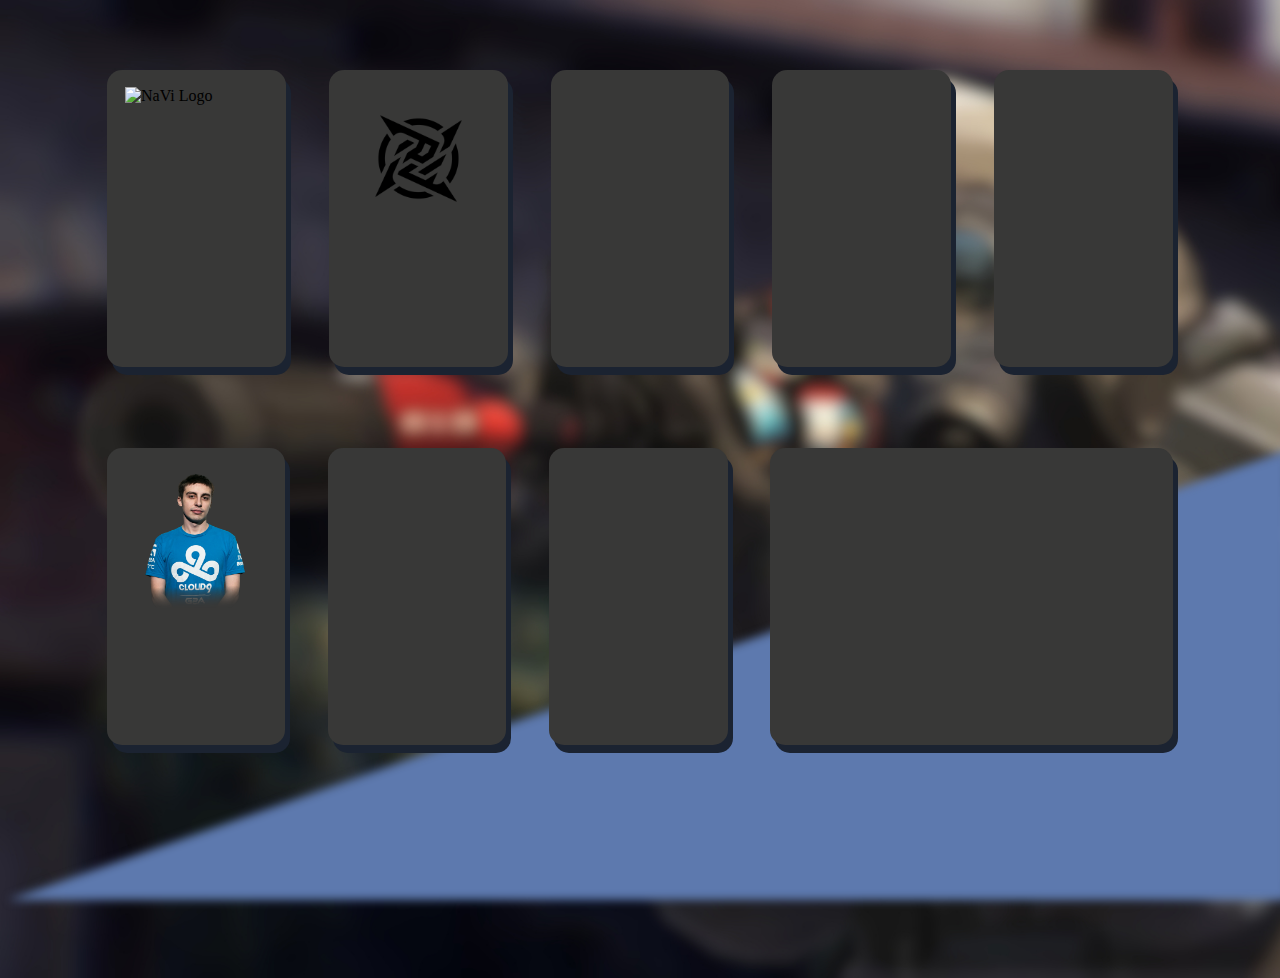
==== index.html @ 6daddcbb "Flashcard ninjas" ====
<!DOCTYPE html>
<html lang="en">
<head>
    <meta charset="UTF-8">
    <meta http-equiv="X-UA-Compatible" content="IE=edge">
    <meta name="viewport" content="width=device-width, initial-scale=1.0">
    <title>Index</title>
    <link rel='stylesheet' href='CSS/index.css' type='text/css'>
</head>
<body>
    <div class='flashcard-container'>
        <div class='flashcard'>
            <img class='flashcard-img' src='../Images/navilogo.png' alt='NaVi Logo'>

            <p class='flashcard-text'>
                Lorem ipsum blah blah dette er gøy men også kjedelig haha
                du er kul jeg er en fugl hahahaha wallah quran du er en 
                slan, wahdaudhaa dasida asid.
            </p>
        </div>
        <div class='flashcard'>
            <img class='flashcard-img' src='images/ninjas.png' alt='Ninjas in Pyjamas'>

            <p class='flashcard-text'>
                Ninjas in Pyjamas (NIP) is a professional esports organisation 
                based in Sweden that is best known for its Counter-Strike teams.
            </p>
        </div>
        <div class='flashcard'>

        </div>
        <div class='flashcard'>
       
        </div>
        <div class='flashcard'>

        </div>
    <div class='row-2'>
        <div class='flashcard'>
            <img class='flashcard-img' src='images/shroud-gradient.png' alt='Shroud'>
            <p class='flashcard-text'>
                Nicknamed 'King of Reddit', Shroud was know for his
            flashy plays and his clutch moments. Shroud has one Champions
            title. 
            </p>
        </div>
        <div class='flashcard'>

        </div>
        <div class='flashcard'>

        </div>

        <div class='flashcard-extended'>

        </div>
    </div>
    </div>
<div id='diagonal-box'></div>
</body>
</html>
---- CSS/index.css ----
body {
	overflow: hidden;
	min-height: 100vh;
	background-image: url(../images/index-cover-standing-shooter-blurred.jpg); 
	background-size: cover;
	background-repeat: no-repeat;
}

.flashcard-container {
	/*
	border: 2px solid red;
	*/
	display: flex;
	justify-content: space-evenly;
	margin: auto;
	margin-top: 5.5%;
	height: 75vh;
	width: 90vw;

}

.flashcard {
	z-index: 1;
	background: #383837;
	position: relative;
	height: 44%;
	width: 15.5%;
	border-radius: 15px;
	box-shadow: 5px 8px #1B2331;
}

.flashcard-img {
	transition: all 1s;
	width: 80%;
	display: block;
	position: absolute;
	left: 0;
	right: 0;
	margin-left: auto;
	margin-right: auto;
	padding-top: 10%;
}

.flashcard:hover  {
	transition: all 1s;
	transform: translateY(-5px);
}

.flashcard:hover > img.flashcard-img {
	transition-delay: 2s;
	transition: all 0.8s ease-in-out;
	transform: translateY(-5px);
	opacity: 0;
}

.flashcard-extended {
	background: #383837;
	position: relative;
	height: 44%;
	width: 35%;
	border-radius: 15px;
	box-shadow: 5px 8px #1B2331;
}

.flashcard-extended:hover {
	transition: all 1s;
	transform: translateY(-5px);
}

.row-2 {
	/*
	border: 2px solid blue;
	*/
	position: absolute;
	display: flex;
	justify-content: space-evenly;
	align-items: flex-end;
	width: 90vw;
	height: 75vh;
}

.flashcard-text {
	transition: all 1s ease-in-out;
	color: transparent;
	text-align: center;
	margin: 15px;
	padding-bottom: 15px;
	font-size: 1.2rem;
	font-family: 'CounterStrikeFont';
	font-weight: 0.5;
}

.flashcard:hover > .flashcard-text {
	color: white;
	transform: positionY(0px)
	z-index: 10;
}

#diagonal-box {
	 filter: blur(5px);
	 z-index: -1;
	 position: absolute;
	 bottom:0px;
   width: 0;
   height: 0;
   border-bottom: 50vh solid #5d79ae;
   border-left: 100vw solid transparent;
}

@font-face {
	font-family: 'corbelBold';
	src: url('../Fonts/corbelb.ttf')	
}


@font-face {
	font-family: 'CounterStrikeFont';
	src: url('../Fonts/cs_regular.ttf')

}
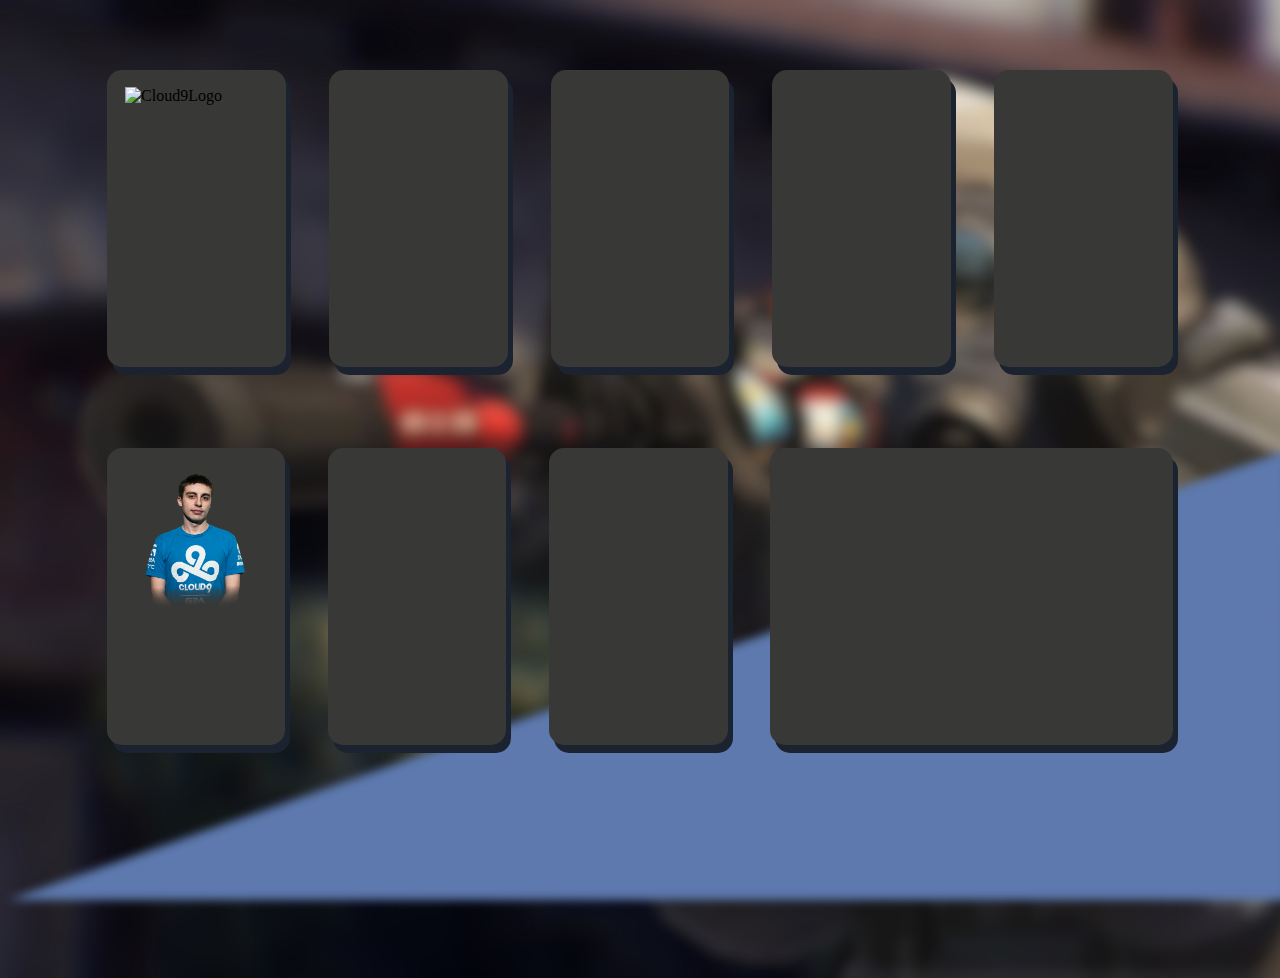
==== commit ed84511c: "Cloud9 Added" ====
--- a/index.html
+++ b/index.html
@@ -10,21 +10,14 @@
 <body>
     <div class='flashcard-container'>
         <div class='flashcard'>
-            <img class='flashcard-img' src='../Images/navilogo.png' alt='NaVi Logo'>
+            <img class='flashcard-img' src='../Images/cloud9.png' alt='Cloud9Logo'>
 
             <p class='flashcard-text'>
-                Lorem ipsum blah blah dette er gøy men også kjedelig haha
-                du er kul jeg er en fugl hahahaha wallah quran du er en 
-                slan, wahdaudhaa dasida asid.
+                Cloud9, most known for their underdog journey at Eleague Boston 2018, becoming the first and only North American team to win a Major.
             </p>
         </div>
         <div class='flashcard'>
-            <img class='flashcard-img' src='images/ninjas.png' alt='Ninjas in Pyjamas'>
 
-            <p class='flashcard-text'>
-                Ninjas in Pyjamas (NIP) is a professional esports organisation 
-                based in Sweden that is best known for its Counter-Strike teams.
-            </p>
         </div>
         <div class='flashcard'>
 
@@ -40,8 +33,8 @@
             <img class='flashcard-img' src='images/shroud-gradient.png' alt='Shroud'>
             <p class='flashcard-text'>
                 Nicknamed 'King of Reddit', Shroud was know for his
-            flashy plays and his clutch moments. Shroud has one Champions
-            title. 
+            flashy plays and his clutch moments. Shroud currently 
+            streams in twitch.tv
             </p>
         </div>
         <div class='flashcard'>
--- a/CSS/index.css
+++ b/CSS/index.css
@@ -88,6 +88,7 @@
 	font-size: 1.2rem;
 	font-family: 'CounterStrikeFont';
 	font-weight: 0.5;
+	line-height: 0.8em;
 }
 
 .flashcard:hover > .flashcard-text {
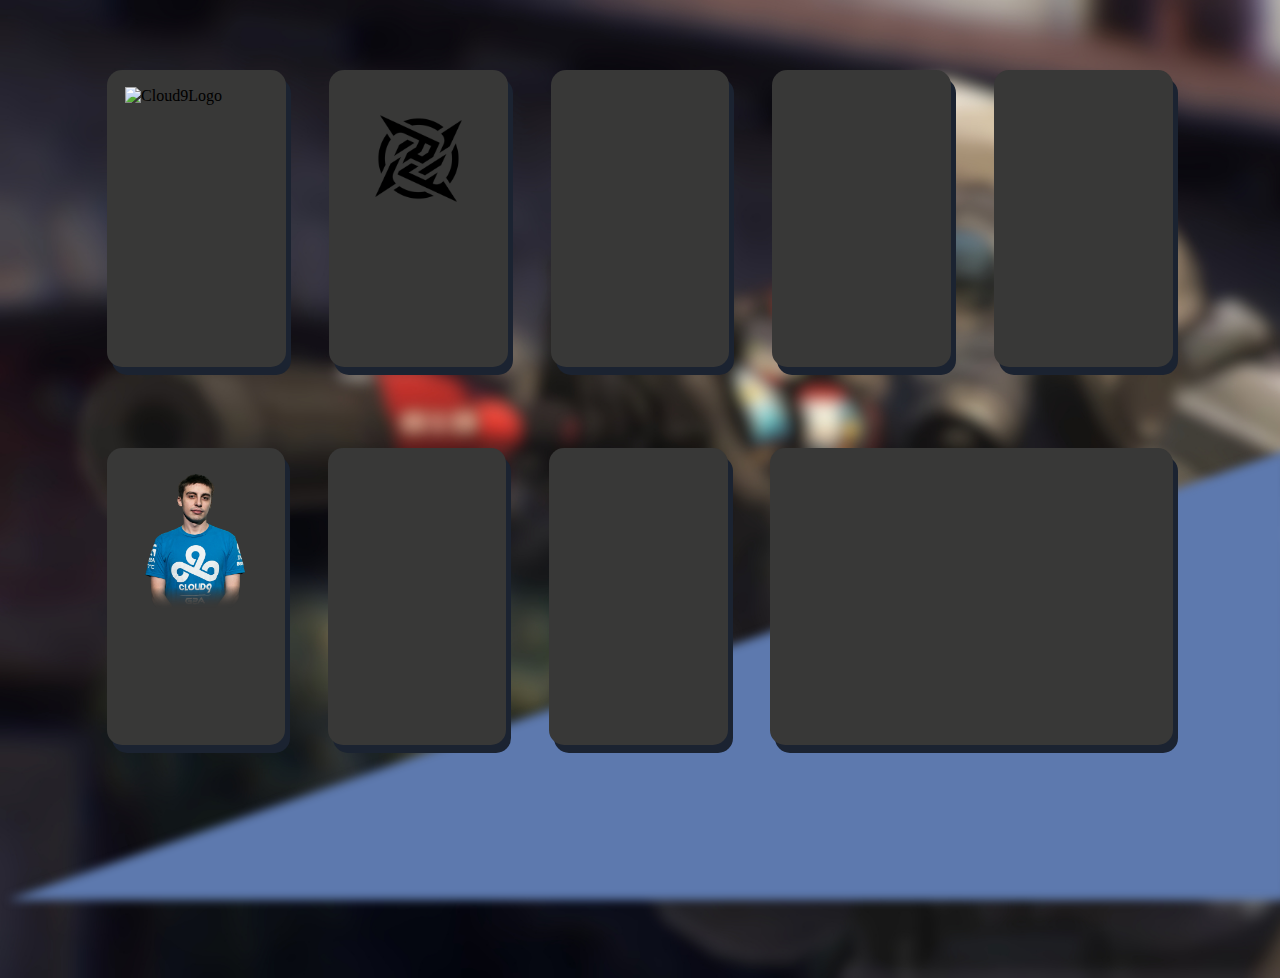
==== commit 9b8e6c30: "Merge branch 'main' of https://github.com/fest004/Obligatorisk-Oppgave" ====
--- a/index.html
+++ b/index.html
@@ -17,7 +17,12 @@
             </p>
         </div>
         <div class='flashcard'>
+            <img class='flashcard-img' src='images/ninjas.png' alt='Ninjas in Pyjamas'>
 
+            <p class='flashcard-text'>
+                Ninjas in Pyjamas (NIP) is a professional esports organisation 
+                based in Sweden that is best known for its Counter-Strike teams.
+            </p>
         </div>
         <div class='flashcard'>
 
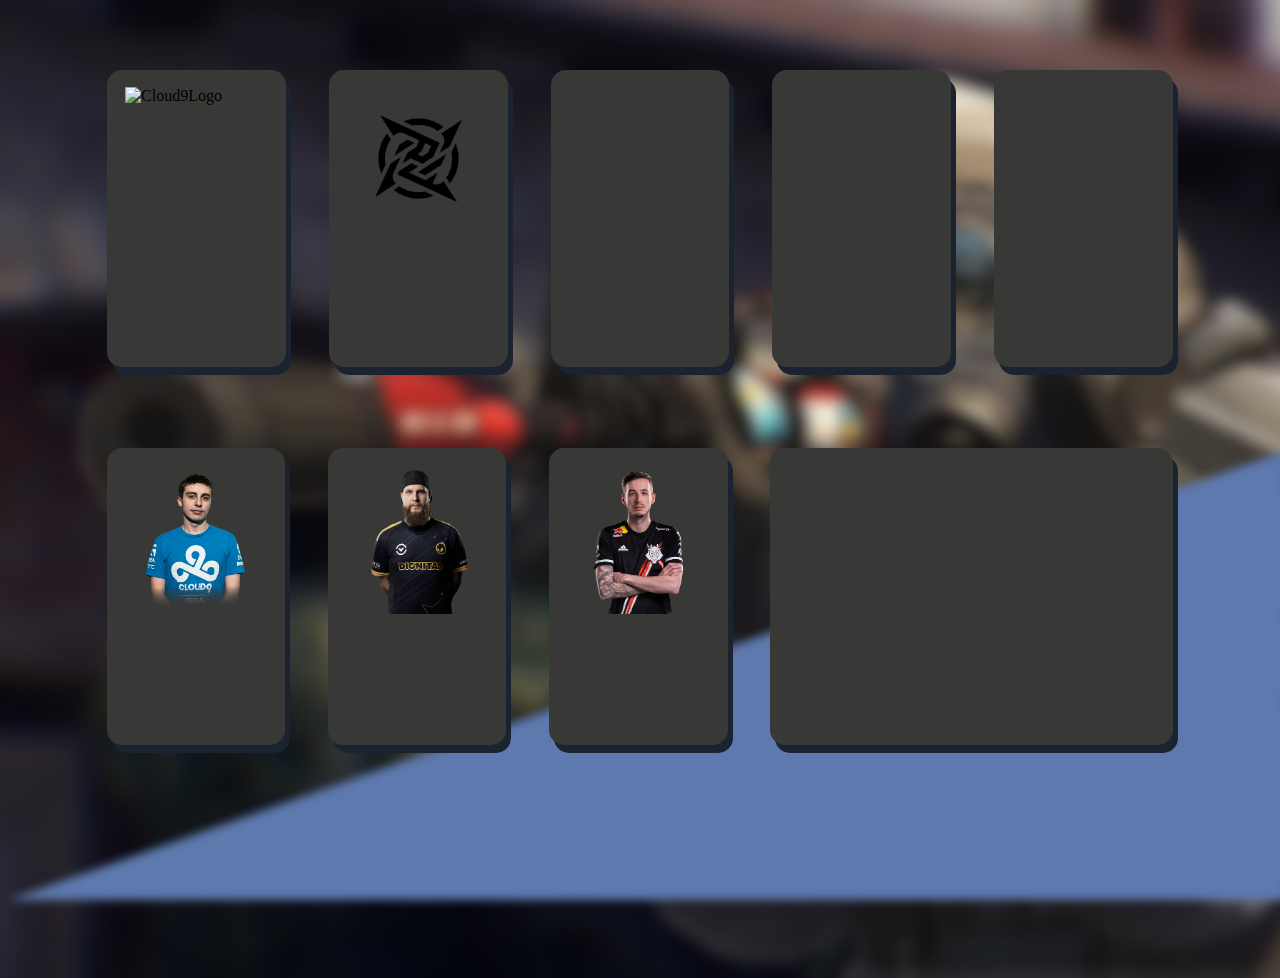
==== commit 1024fac7: "Div row 2" ====
--- a/index.html
+++ b/index.html
@@ -43,13 +43,25 @@
             </p>
         </div>
         <div class='flashcard'>
+            <img class='flashcard-img' src='images/forest.png' alt='forest'>
+            <p class='flashcard-text'>
+                Patrik Lindberg, known by the 
+                pseudonym f0rest, is a Swedish esports player who 
+                is considered to be one of the best Counter-Strike
+                players in the world
+            </p>
 
         </div>
         <div class='flashcard'>
-
+            <img class='flashcard-img' src='images/kennys.png' alt='KennyS'>
+            <p class='flashcard-text'>
+                Kenny Schrub, better known as kennyS, is a French professional 
+                Counter-Strike: Global Offensive player for G2 Esports.
+            </p>
         </div>
 
         <div class='flashcard-extended'>
+            
 
         </div>
     </div>
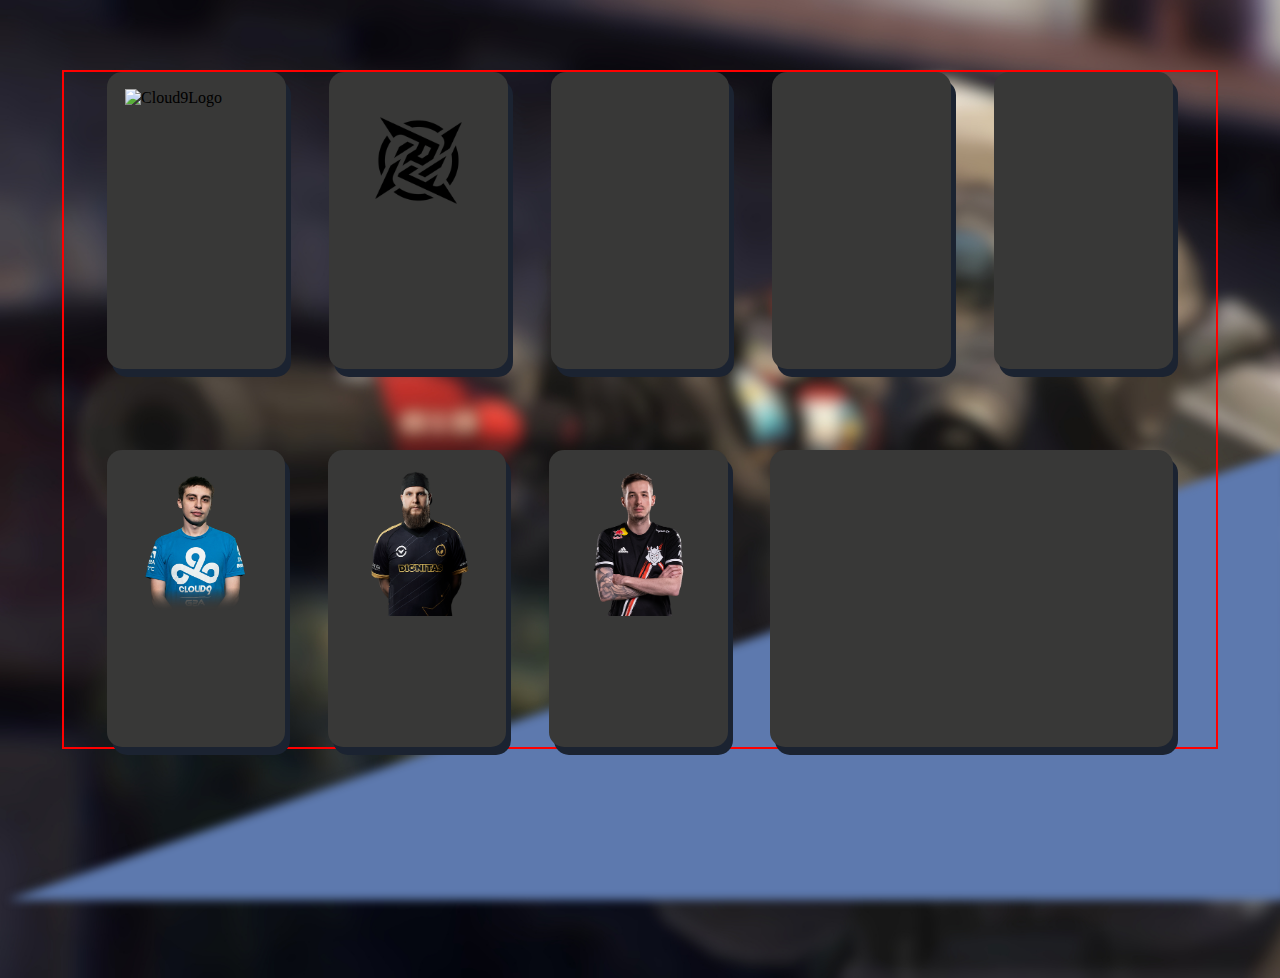
==== commit 1f97d33d: "Index CSS comments" ====
--- a/index.html
+++ b/index.html
@@ -9,18 +9,19 @@
 </head>
 <body>
     <div class='flashcard-container'>
+    <!-- Flashcards on the upper row-->
         <div class='flashcard'>
             <img class='flashcard-img' src='../Images/cloud9.png' alt='Cloud9Logo'>
-
             <p class='flashcard-text'>
-                Cloud9, most known for their underdog journey at Eleague Boston 2018, becoming the first and only North American team to win a Major.
+                Cloud9, most known for their underdog journey at Boston 2018, 
+                becoming the only North American team to win a Major.
             </p>
         </div>
         <div class='flashcard'>
             <img class='flashcard-img' src='images/ninjas.png' alt='Ninjas in Pyjamas'>
 
             <p class='flashcard-text'>
-                Ninjas in Pyjamas (NIP) is a professional esports organisation 
+                Ninjas in Pyjamas, a professional esports organisation 
                 based in Sweden that is best known for its Counter-Strike teams.
             </p>
         </div>
@@ -33,6 +34,8 @@
         <div class='flashcard'>
 
         </div>
+        <!-- Upper row flashcards finished-->
+        <!-- Lower row flashcards start-->
     <div class='row-2'>
         <div class='flashcard'>
             <img class='flashcard-img' src='images/shroud-gradient.png' alt='Shroud'>
@@ -66,6 +69,8 @@
         </div>
     </div>
     </div>
+    <!-- Lower row flashcards finished-->
+        <!-- Diagonoal box on lower part of page-->
 <div id='diagonal-box'></div>
 </body>
 </html>
--- a/CSS/index.css
+++ b/CSS/index.css
@@ -6,10 +6,9 @@
 	background-repeat: no-repeat;
 }
 
+/* Properties for the parent div of the flashcards */
 .flashcard-container {
-	/*
 	border: 2px solid red;
-	*/
 	display: flex;
 	justify-content: space-evenly;
 	margin: auto;
@@ -19,6 +18,7 @@
 
 }
 
+/* Properties of the main flashcards with standard size*/
 .flashcard {
 	z-index: 1;
 	background: #383837;
@@ -29,6 +29,8 @@
 	box-shadow: 5px 8px #1B2331;
 }
 
+
+/*Properties of images located on the different flashcards*/
 .flashcard-img {
 	transition: all 1s;
 	width: 80%;
@@ -41,18 +43,20 @@
 	padding-top: 10%;
 }
 
-.flashcard:hover  {
-	transition: all 1s;
+/* Making the flashcard slightly raise when hovered, with a transition time of one second, eased*/
+.flashcard:hover {
+	transition: all 1s ease-in-out;
 	transform: translateY(-5px);
 }
 
+/* Making the picture fade in and out on hover */
 .flashcard:hover > img.flashcard-img {
-	transition-delay: 2s;
 	transition: all 0.8s ease-in-out;
 	transform: translateY(-5px);
 	opacity: 0;
 }
 
+/* Setting 'slightly' different width properties for the extended flashcard in the bottom right*/
 .flashcard-extended {
 	background: #383837;
 	position: relative;
@@ -62,6 +66,7 @@
 	box-shadow: 5px 8px #1B2331;
 }
 
+/* Applying same hover effects on the extended flashcard*/ 
 .flashcard-extended:hover {
 	transition: all 1s;
 	transform: translateY(-5px);
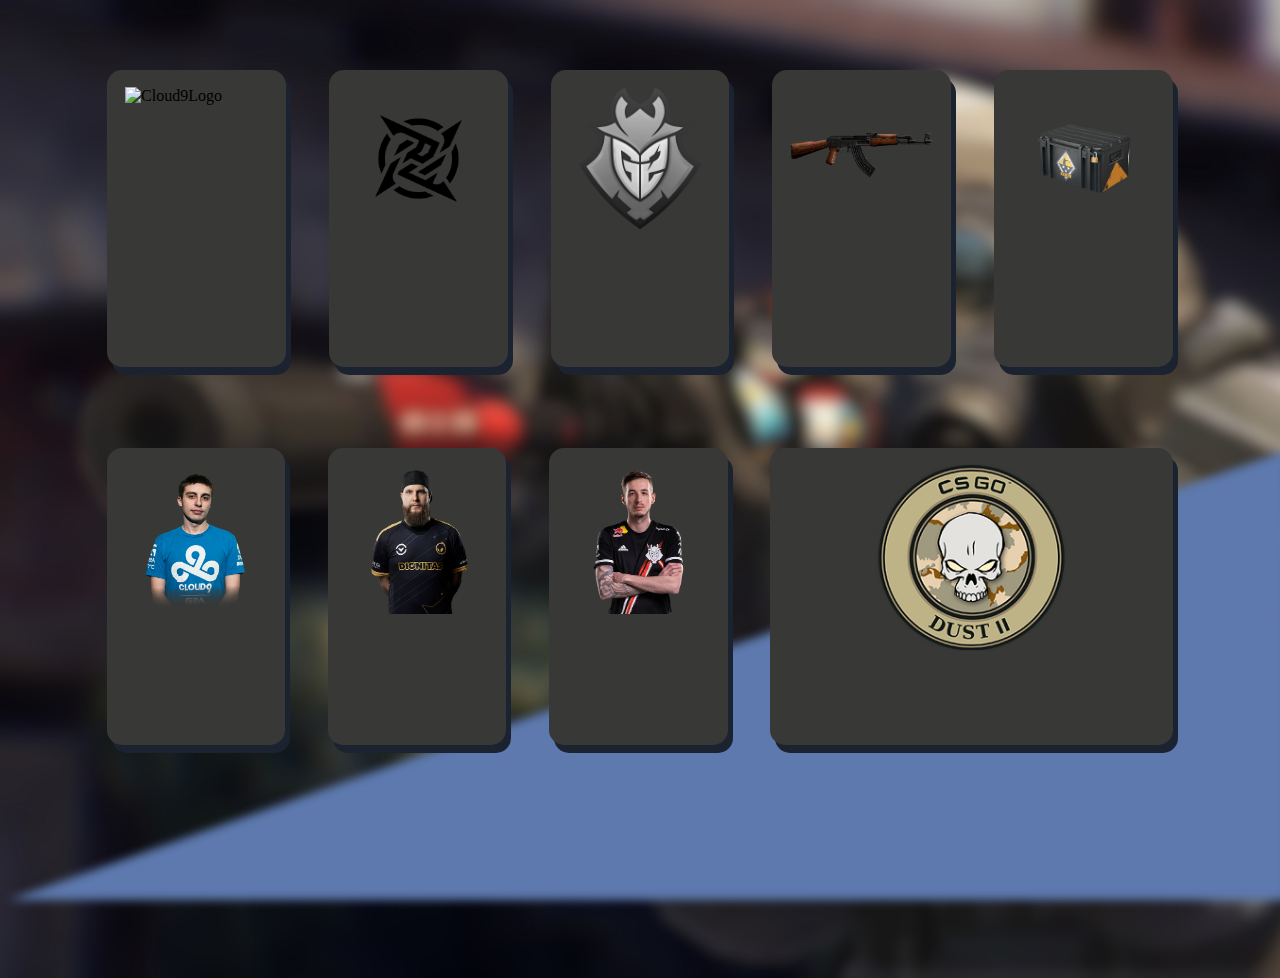
==== commit 95c94483: "Finishing touches Index" ====
--- a/index.html
+++ b/index.html
@@ -26,12 +26,25 @@
             </p>
         </div>
         <div class='flashcard'>
-
+            <img class='flashcard-img' src='images/g2logo.png' alt='g2esports'>
+            <p class='flashcard-text'>
+            An Esport org that has taken the world by storm in all
+            genres of competition, including CSGO
+            </p>
         </div>
         <div class='flashcard'>
-       
+            <img class='flashcard-img' src='images/csgoak47.png' alt='AK47'>
+            <p class='flashcard-text'>
+            Automat Kalashnikova 1947; CSGO's most iconic gun, mainly because
+            of the classic onetap headshot. 
+            </p>
         </div>
         <div class='flashcard'>
+            <img class='flashcard-img' src='images/csgocase.png' alt='csgocase'> 
+            <p class='flashcard-text'>
+            In 2018 Valve earned 414 million from a then free game, setting a 
+            precedent for the modern game industry.
+            </p>
 
         </div>
         <!-- Upper row flashcards finished-->
@@ -48,22 +61,28 @@
         <div class='flashcard'>
             <img class='flashcard-img' src='images/forest.png' alt='forest'>
             <p class='flashcard-text'>
-                Patrik Lindberg, known by the 
-                pseudonym f0rest, is a Swedish esports player who 
-                is considered to be one of the best Counter-Strike
-                players in the world
+                Patrik 'f0rest' Lindberg, swedish CSGO player
+                considered to be one of the worlds best
             </p>
 
         </div>
         <div class='flashcard'>
             <img class='flashcard-img' src='images/kennys.png' alt='KennyS'>
             <p class='flashcard-text'>
-                Kenny Schrub, better known as kennyS, is a French professional 
+                Kenny Schrub, aka kennyS, is a French professional 
                 Counter-Strike: Global Offensive player for G2 Esports.
             </p>
         </div>
 
         <div class='flashcard-extended'>
+            <img class='flashcard-img-extended' src='images/dust2.png' alt='dust2' style='size=10%;'>
+            <p class='flashcard-text'>
+            Dust 2 is by far the most well known CSGO map, interlinked 
+            to the point they are both assoiciated with the other. 
+            Still, they map has into other corners of the gaming world
+            through modders and easter eggs. There are even theories that
+            the map has been redone in real life, although it is unknown where. 
+            </p>
             
 
         </div>
--- a/CSS/index.css
+++ b/CSS/index.css
@@ -8,7 +8,9 @@
 
 /* Properties for the parent div of the flashcards */
 .flashcard-container {
+	/*
 	border: 2px solid red;
+	*/
 	display: flex;
 	justify-content: space-evenly;
 	margin: auto;
@@ -66,11 +68,29 @@
 	box-shadow: 5px 8px #1B2331;
 }
 
-/* Applying same hover effects on the extended flashcard*/ 
+/* Applying same effects on the extended flashcard with slightly different properties*/ 
+.flashcard-img-extended {
+	transition: all 1s;
+	width: 60%;
+	display: block;
+	position: absolute;
+	left: 0;
+	right: 0;
+	margin: auto;
+	padding-top: 1em;
+}
+
 .flashcard-extended:hover {
 	transition: all 1s;
 	transform: translateY(-5px);
 }
+
+.flashcard-extended:hover > img.flashcard-img-extended {
+	transition: all 0.8s ease-in-out;
+	transform: translateY(-5px);
+	opacity: 0;
+}
+
 
 .row-2 {
 	/*
@@ -84,6 +104,7 @@
 	height: 75vh;
 }
 
+/*Styling text, and animating it on hover*/ 
 .flashcard-text {
 	transition: all 1s ease-in-out;
 	color: transparent;
@@ -102,6 +123,13 @@
 	z-index: 10;
 }
 
+.flashcard-extended:hover > .flashcard-text {
+	color: white;
+	transform: positionY(0px)
+	z-index: 10;
+}
+
+/*Diagonal box on bottom, added blur to match 'background-image'*/
 #diagonal-box {
 	 filter: blur(5px);
 	 z-index: -1;
@@ -113,6 +141,8 @@
    border-left: 100vw solid transparent;
 }
 
+
+/*Declaring fonts*/
 @font-face {
 	font-family: 'corbelBold';
 	src: url('../Fonts/corbelb.ttf')	
